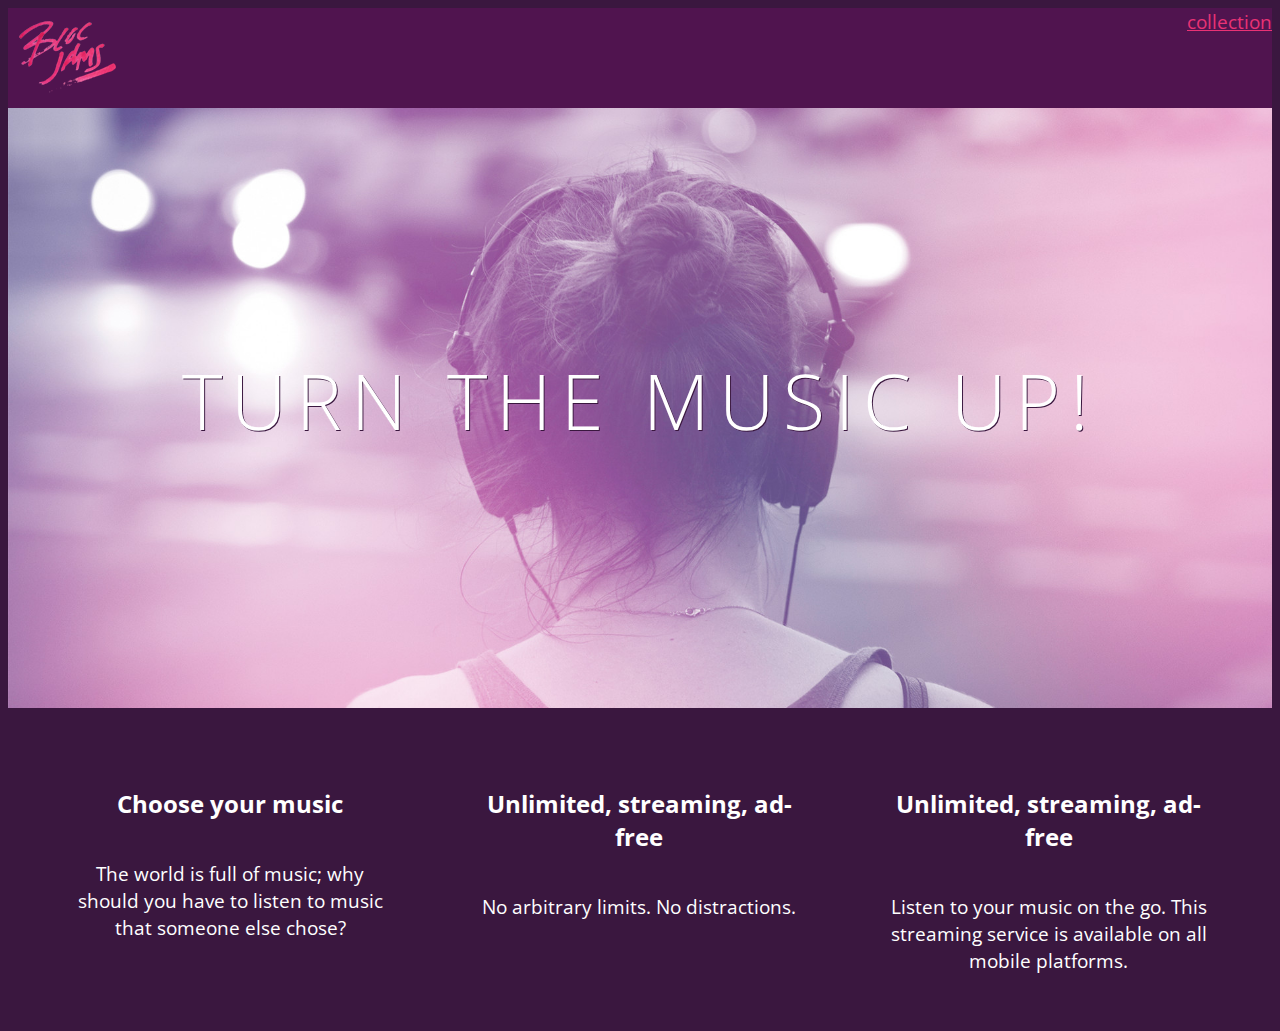
==== index.html @ 8490487e "After CP5" ====
<!DOCTYPE html>
<html>
  <head>
    <title>Bloc Jams</title>
    <meta name="viewport" content="width=device-width, initial-scale=1">
    <link rel="stylesheet" type="text/css" href="http://fonts.googleapis.com/css?family=Open+Sans:400,800,600,700,300">
    <link rel="stylesheet" type="text/css" href="https://code.ionicframework.com/ionicons/2.0.1/css/ionicons.min.css">
    <link rel="stylesheet" type="text/css" href="styles/normalize.css">
    <link rel="stylesheet" type="text/css" href="styles/main.css">
    <link rel="stylesheet" type="text/css" href="styles/landing.css">
  </head>
  <body class="landing">
    <nav class="navbar"> <!--navigation bar -->
      <a href="index.html" class="logo">
        <img src="assets/images/bloc_jams_logo.png" alt="bloc jams logo">
      </a>
      <div class="links-container">
        <a href="collection.html" class="navbar-link">collection</a>
      </div>
    </nav>
    <section class="hero-content"><!-- hero content -->
      <h1 class="hero-title">Turn the music up!</h1>
    </section>
    <section class="selling-points container clearfix"><!-- selling points -->
      <div class="point column third">
        <span class="ion-music-note"></span>
        <h5 class="point-title">Choose your music</h5>
        <p class="point-description">The world is full of music; why should you have to listen to music that someone else chose?</p>
      </div>
      <div class="point column third">
        <span class="ion-radio-waves"></span>
        <h5 class="point-title">Unlimited, streaming, ad-free</h5>
        <p class="point-description">No arbitrary limits. No distractions.</p>
      </div>
      <div class="point column third">
        <span class="ion-iphone"></span>
        <h5 class="point-title">Unlimited, streaming, ad-free</h5>
        <p class="point-description">Listen to your music on the go. This streaming service is available on all mobile platforms.</p>
      </div>
    </section>
  </body>
</html>
---- styles/main.css ----
*, *::before, *::after {
  -moz-box-sizing: border-box;
  -webkit-box-sizing: border-box;
  box-sizing: border-box;
}

html {
  height: 100%;
  font-size: 100%;
}

body {
  font-family: 'Open Sans';
  color: white;
  min-height: 100%;
}

.navbar {
  position: relative;
  padding: 0.5rem;
  background-color: rgba(101,18,95,0.5);
  z-index: 1;
}

.nabbar .logo {
  position: relative;
  left: 2rem;
  cursor: pointer;
}

.navbar .links-container {
  display: table;
  position: absolute;
  top: 0;
  right: 0;
  height: 100px;
  color: white;
  text-decoration: none;
}

.link-container .navbar-link {
  display: table-cell;
  position: relative;
  height: 100%;
  padding-left: 1rem;
  padding-right: 1rem;
  vertical-align: middle;
  color: white;
  font-size: 0.625rem;
  letter-spacing: 0.05rem;
  font-weight: 700;
  text-transform: uppercase;
  text-decoration: none;
  cursor: pointer;
}

.links-container .navbar-link {
  color: rgb(233,50,117);
}

.container {
  margin: 0 auto;
  max-width: 64rem;
}

@media (min-width: 640px) {
  html {font-size:  112%;}
  .column {
    float: left;
    padding-left: 1rem;
    padding-right: 1rem;
  }
  .column.full {width: 100%;}
  .column.two-thirds {width: 66.7%;}
  .column.half {width: 50%;}
  .column.third {width: 33.3%;}
  .column.fourth {width: 25%;}
  .column.flow-opposite {float: right;}
}

@media (min-width: 1024px){
  html {font-size: 120%;}
}

.clearfix::before,
.clearfix::after {
  content: " ";
  display: : table;
}

.clearfix::after{
  clear: both;
}
---- styles/landing.css ----
body.landing {
  background-color: rgb(58,23,63);
}

.hero-content {
  position: relative;
  min-height: 600px;
  background-image: url(../assets/images/bloc_jams_bg.jpg);
  background-repeat: no-repeat;
  background-position: center center;
  background-size: cover;
}

.hero-content .hero-title {
  position: absolute;
  top: 40%;
  -webkit-transform: translateY(-50%);
  -moz-transform: translateY(-50%);
  transform: translateY(-50%);
  width: 100%;
  text-align: center;
  font-size: 4rem;
  font-weight: 300;
  text-transform: uppercase;
  letter-spacing: 0.5rem;
  text-shadow: 1px 1px 0px rgb(58,23,63);
}

.selling-points {
  position: relative;
}

.point{
  position: relative;
  padding: 2rem;
  text-align: center;
}

.point .point-title{
  font-size: 1.25rem;
}

.ion-music-note,
.ion-radio-waves,
.ion-iphone {
  color: rgb(233,50,117);
  font-size: 5rem;
}
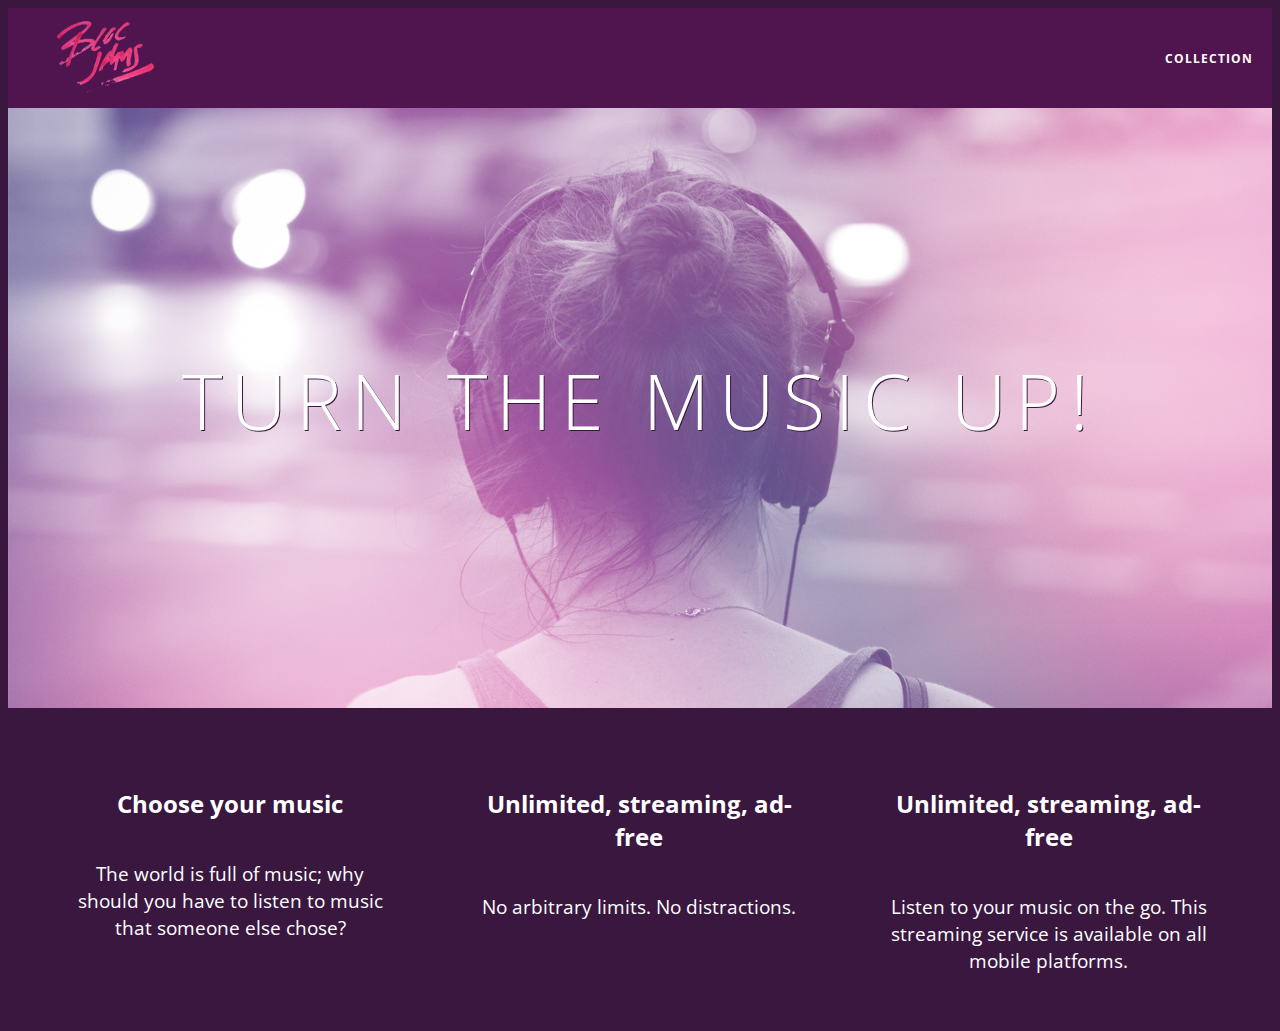
==== commit af10fb97: "fixed" ====
--- a/index.html
+++ b/index.html
@@ -38,5 +38,32 @@
         <p class="point-description">Listen to your music on the go. This streaming service is available on all mobile platforms.</p>
       </div>
     </section>
+    <script>
+      var animatePoints = function() {
+        var points = document.getElementsByClassName('point');
+        var revealFirstPoint = function() {
+          points[0].style.opacity = 1;
+          points[0].style.transform = "scaleX(1) translateY(0)";
+          points[0].style.msTransform = "scaleX(1) translateY(0)";
+          points[0].style.WebkitTransform = "scaleX(1) translateY(0)";
+        };
+        var revealSecondPoint = function() {
+          points[1].style.opacity = 1;
+          points[1].style.transform = "scaleX(1) translateY(0)";
+          points[1].style.msTransform = "scaleX(1) translateY(0)";
+          points[1].style.WebkitTransform = "scaleX(1) translateY(0)";
+        };
+        var revealThirdPoint = function() {
+          points[2].style.opacity = 1;
+          points[2].style.transform = "scaleX(1) translateY(0)";
+          points[2].style.msTransform = "scaleX(1) translateY(0)";
+          points[2].style.WebkitTransform = "scaleX(1) translateY(0)";
+        };
+        revealFirstPoint();
+        revealSecondPoint();
+        revealThirdPoint();
+      };
+      animatePoints();
+    </script>
   </body>
 </html>
--- a/styles/main.css
+++ b/styles/main.css
@@ -22,7 +22,7 @@
   z-index: 1;
 }
 
-.nabbar .logo {
+.navbar .logo {
   position: relative;
   left: 2rem;
   cursor: pointer;
@@ -38,7 +38,7 @@
   text-decoration: none;
 }
 
-.link-container .navbar-link {
+.links-container .navbar-link {
   display: table-cell;
   position: relative;
   height: 100%;
@@ -54,13 +54,21 @@
   cursor: pointer;
 }
 
-.links-container .navbar-link {
+.links-container .navbar-link:hover {
   color: rgb(233,50,117);
+}
+
+.links-container .navbar-link:active {
+  background-color: white;
 }
 
 .container {
   margin: 0 auto;
   max-width: 64rem;
+}
+
+.container.narrow {
+  max-width: 56rem;
 }
 
 @media (min-width: 640px) {
--- a/styles/landing.css
+++ b/styles/landing.css
@@ -34,6 +34,16 @@
   position: relative;
   padding: 2rem;
   text-align: center;
+  opacity: 0;
+  -webkit-transform: scaleX(0.9) translateY(3rem);
+  -moz-transform: scaleX(0.9) translateY(3rem);
+  transform: scaleX(0.9) tranlateY(3rem);
+  -webkit-transition: all 0.25s ease-in-out;
+  -moz-transition: all 0.25s ease-in-out;
+  transition: all 0.25s ease-in-out;
+  -webkit-transition-delay: 0.2s;
+  -moz-traition-delay: 0.2s;
+  transition-delay: 0.2s;
 }
 
 .point .point-title{
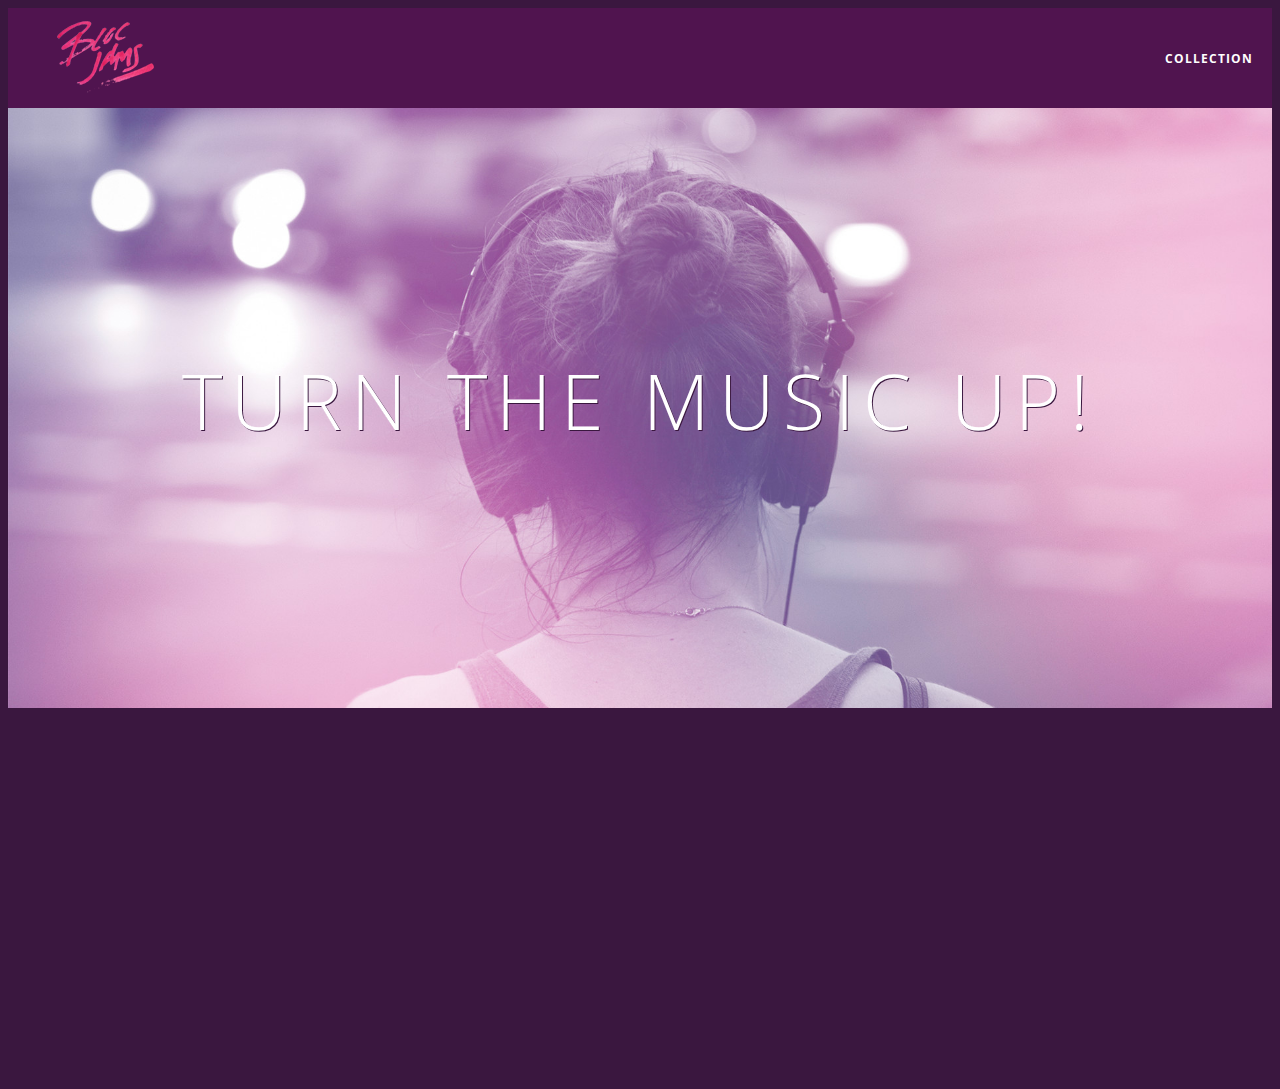
==== commit 39dfbe63: "Checkpoint 8 Completed" ====
--- a/index.html
+++ b/index.html
@@ -38,32 +38,6 @@
         <p class="point-description">Listen to your music on the go. This streaming service is available on all mobile platforms.</p>
       </div>
     </section>
-    <script>
-      var animatePoints = function() {
-        var points = document.getElementsByClassName('point');
-        var revealFirstPoint = function() {
-          points[0].style.opacity = 1;
-          points[0].style.transform = "scaleX(1) translateY(0)";
-          points[0].style.msTransform = "scaleX(1) translateY(0)";
-          points[0].style.WebkitTransform = "scaleX(1) translateY(0)";
-        };
-        var revealSecondPoint = function() {
-          points[1].style.opacity = 1;
-          points[1].style.transform = "scaleX(1) translateY(0)";
-          points[1].style.msTransform = "scaleX(1) translateY(0)";
-          points[1].style.WebkitTransform = "scaleX(1) translateY(0)";
-        };
-        var revealThirdPoint = function() {
-          points[2].style.opacity = 1;
-          points[2].style.transform = "scaleX(1) translateY(0)";
-          points[2].style.msTransform = "scaleX(1) translateY(0)";
-          points[2].style.WebkitTransform = "scaleX(1) translateY(0)";
-        };
-        revealFirstPoint();
-        revealSecondPoint();
-        revealThirdPoint();
-      };
-      animatePoints();
-    </script>
+    <script src="scripts/landing.js"></script>
   </body>
 </html>
--- a/styles/landing.css
+++ b/styles/landing.css
@@ -37,12 +37,12 @@
   opacity: 0;
   -webkit-transform: scaleX(0.9) translateY(3rem);
   -moz-transform: scaleX(0.9) translateY(3rem);
-  transform: scaleX(0.9) tranlateY(3rem);
+  transform: scaleX(0.9) translateY(3rem);
   -webkit-transition: all 0.25s ease-in-out;
   -moz-transition: all 0.25s ease-in-out;
   transition: all 0.25s ease-in-out;
   -webkit-transition-delay: 0.2s;
-  -moz-traition-delay: 0.2s;
+  -moz-transition-delay: 0.2s;
   transition-delay: 0.2s;
 }
 
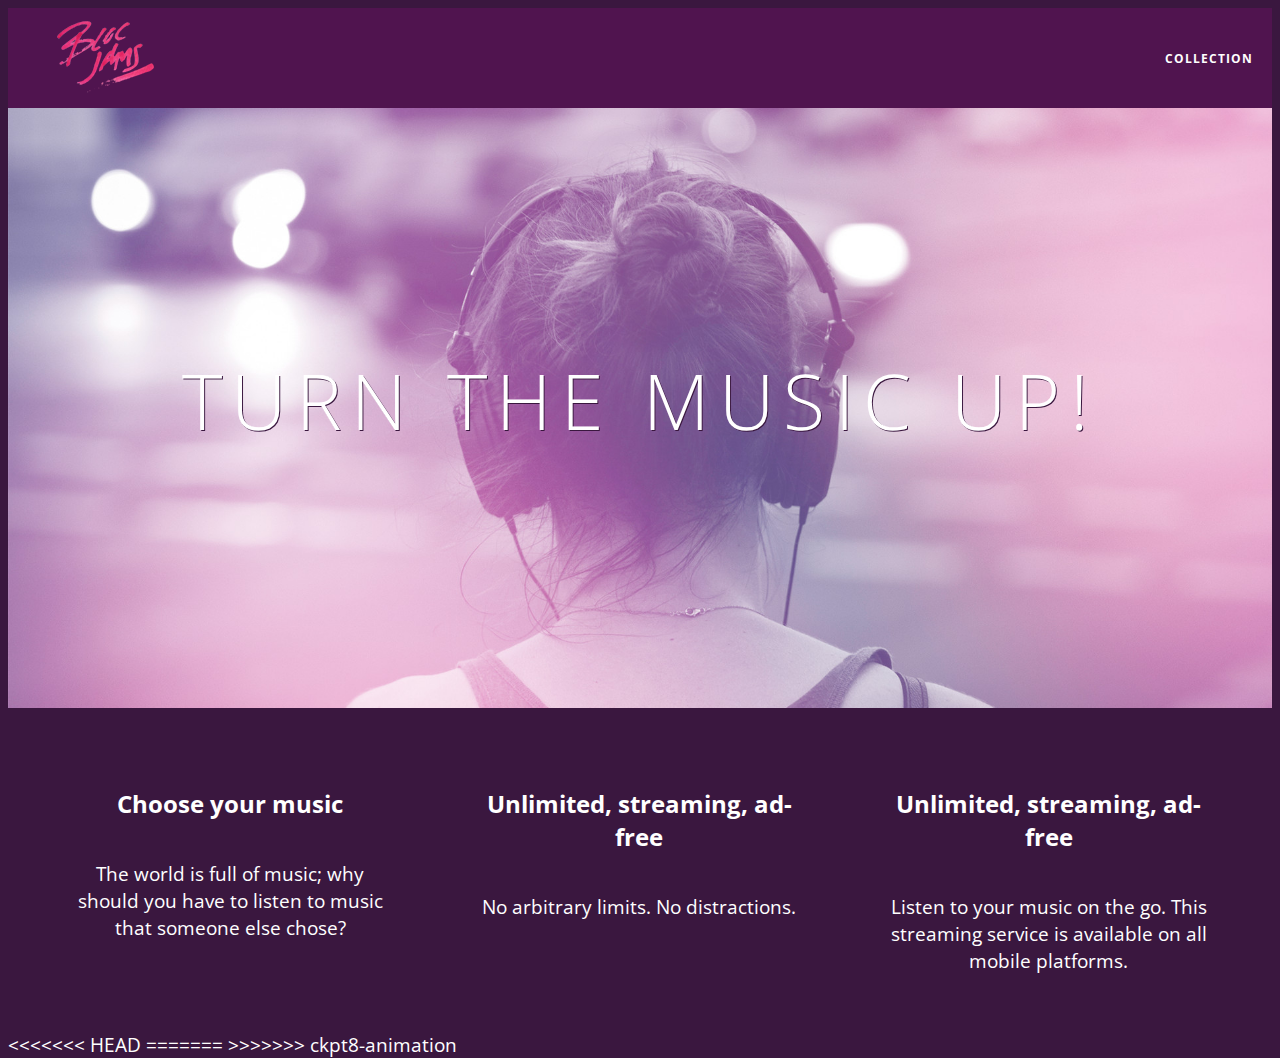
==== commit 2b2aac7f: "After CP8" ====
--- a/index.html
+++ b/index.html
@@ -38,6 +38,36 @@
         <p class="point-description">Listen to your music on the go. This streaming service is available on all mobile platforms.</p>
       </div>
     </section>
+<<<<<<< HEAD
+    <script>
+      var animatePoints = function() {
+        var points = document.getElementsByClassName('point');
+        var revealFirstPoint = function() {
+          points[0].style.opacity = 1;
+          points[0].style.transform = "scaleX(1) translateY(0)";
+          points[0].style.msTransform = "scaleX(1) translateY(0)";
+          points[0].style.WebkitTransform = "scaleX(1) translateY(0)";
+        };
+        var revealSecondPoint = function() {
+          points[1].style.opacity = 1;
+          points[1].style.transform = "scaleX(1) translateY(0)";
+          points[1].style.msTransform = "scaleX(1) translateY(0)";
+          points[1].style.WebkitTransform = "scaleX(1) translateY(0)";
+        };
+        var revealThirdPoint = function() {
+          points[2].style.opacity = 1;
+          points[2].style.transform = "scaleX(1) translateY(0)";
+          points[2].style.msTransform = "scaleX(1) translateY(0)";
+          points[2].style.WebkitTransform = "scaleX(1) translateY(0)";
+        };
+        revealFirstPoint();
+        revealSecondPoint();
+        revealThirdPoint();
+      };
+      animatePoints();
+    </script>
+=======
     <script src="scripts/landing.js"></script>
+>>>>>>> ckpt8-animation
   </body>
 </html>
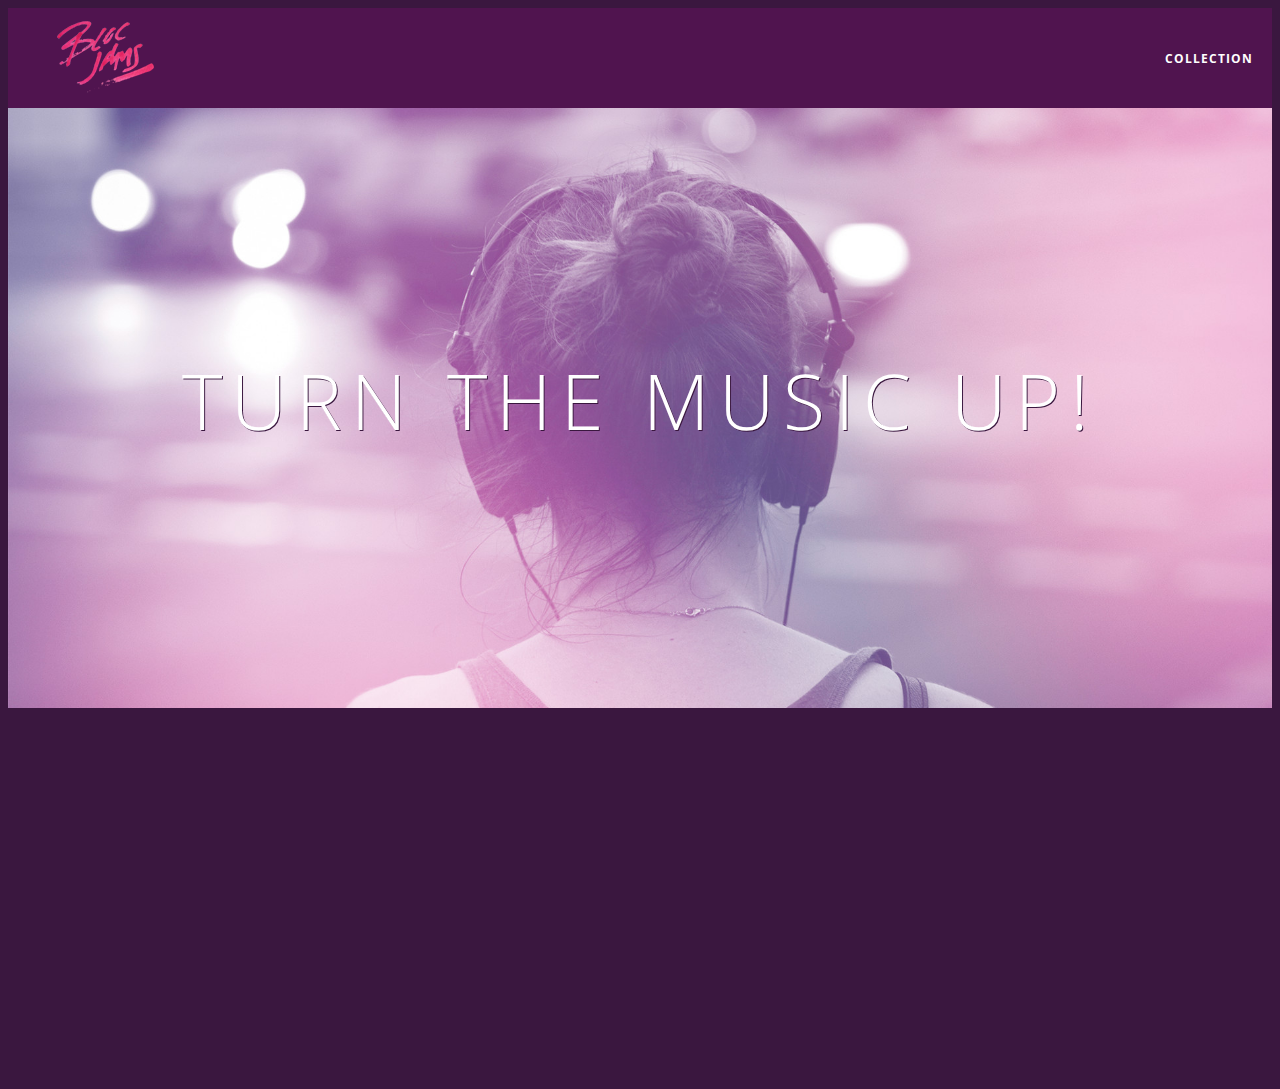
==== commit 9b405a7d: "fixed" ====
--- a/index.html
+++ b/index.html
@@ -38,36 +38,6 @@
         <p class="point-description">Listen to your music on the go. This streaming service is available on all mobile platforms.</p>
       </div>
     </section>
-<<<<<<< HEAD
-    <script>
-      var animatePoints = function() {
-        var points = document.getElementsByClassName('point');
-        var revealFirstPoint = function() {
-          points[0].style.opacity = 1;
-          points[0].style.transform = "scaleX(1) translateY(0)";
-          points[0].style.msTransform = "scaleX(1) translateY(0)";
-          points[0].style.WebkitTransform = "scaleX(1) translateY(0)";
-        };
-        var revealSecondPoint = function() {
-          points[1].style.opacity = 1;
-          points[1].style.transform = "scaleX(1) translateY(0)";
-          points[1].style.msTransform = "scaleX(1) translateY(0)";
-          points[1].style.WebkitTransform = "scaleX(1) translateY(0)";
-        };
-        var revealThirdPoint = function() {
-          points[2].style.opacity = 1;
-          points[2].style.transform = "scaleX(1) translateY(0)";
-          points[2].style.msTransform = "scaleX(1) translateY(0)";
-          points[2].style.WebkitTransform = "scaleX(1) translateY(0)";
-        };
-        revealFirstPoint();
-        revealSecondPoint();
-        revealThirdPoint();
-      };
-      animatePoints();
-    </script>
-=======
-    <script src="scripts/landing.js"></script>
->>>>>>> ckpt8-animation
-  </body>
+    <script src="scripts/landing.js"></script>
+  </body>
 </html>
